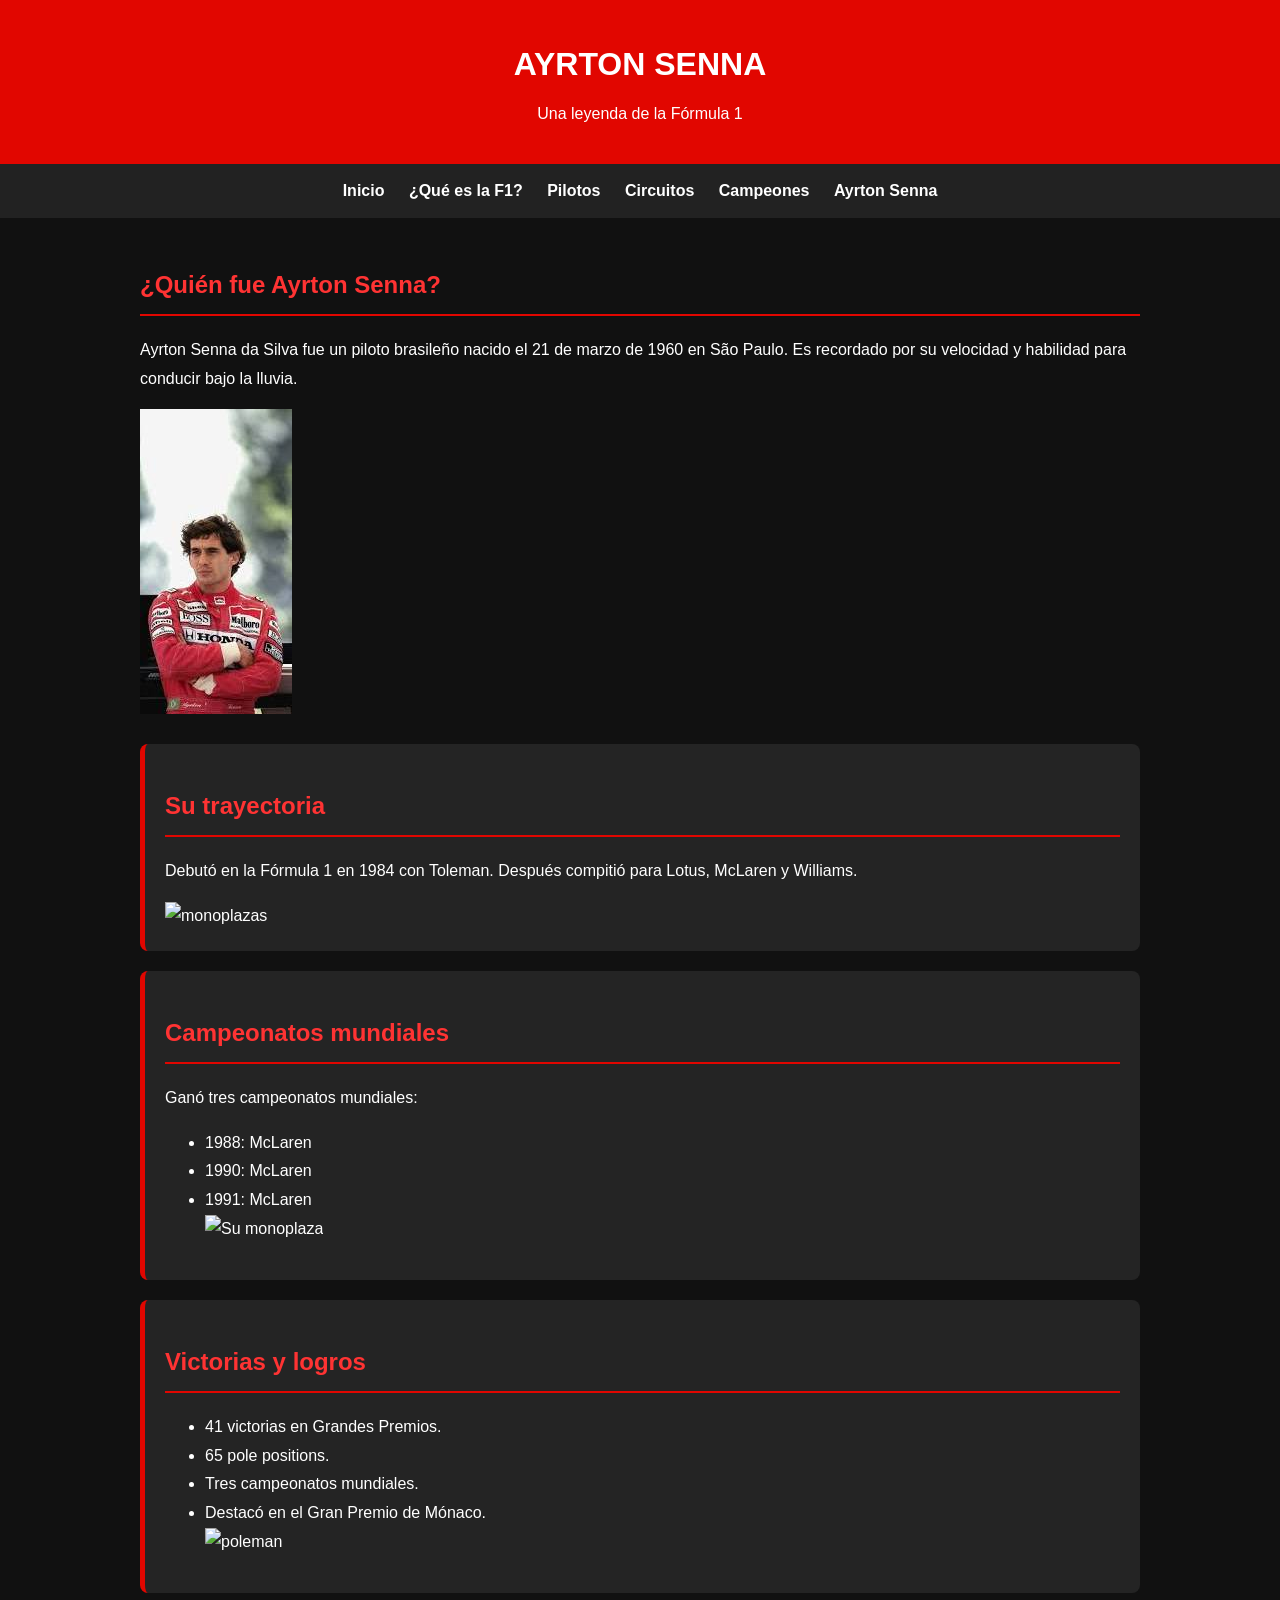
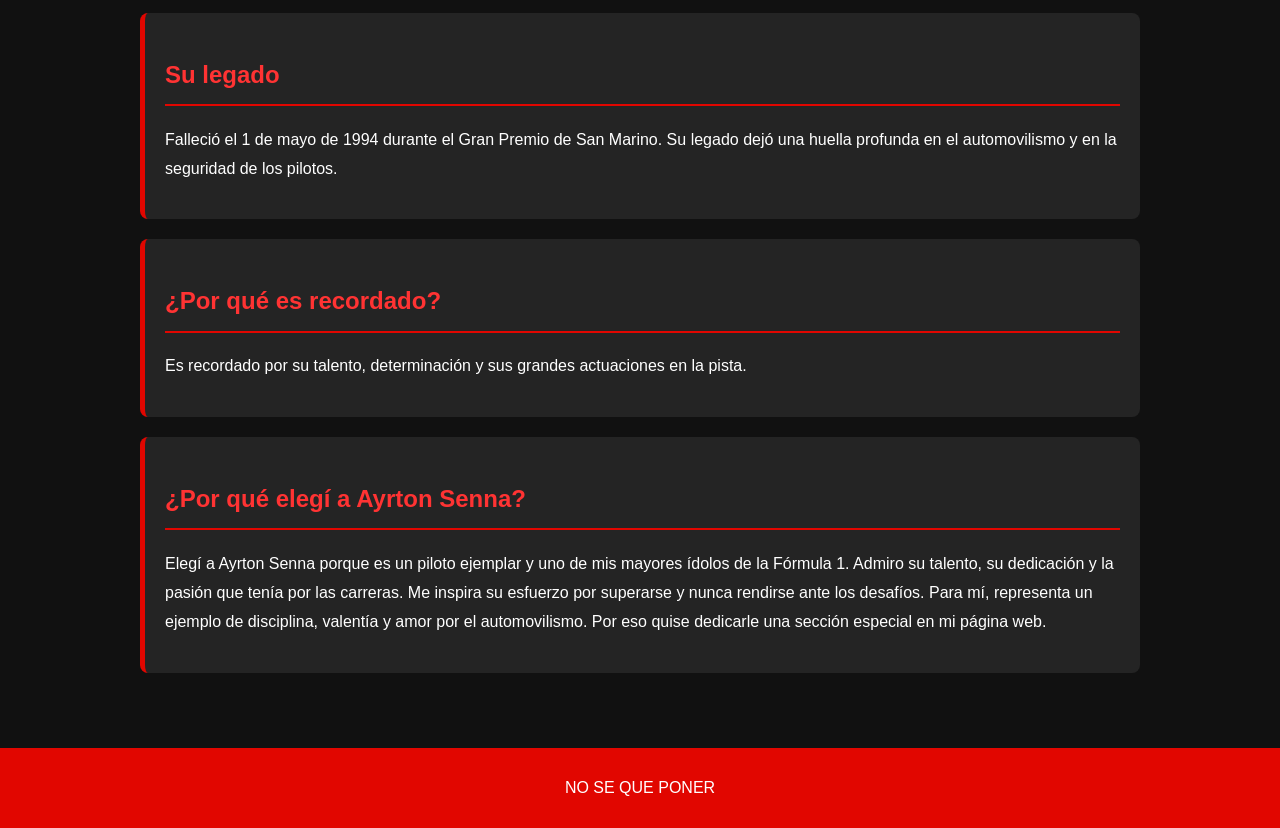
==== ayrton-senna.html @ 9ea551fb "Add files via upload" ====
<!DOCTYPE html>
<html lang="es">
<head>
<meta charset="UTF-8">
<meta name="viewport" content="width=device-width, initial-scale=1.0">
<title>Ayrton Senna - Ian Hernández</title>
<link rel="stylesheet" href="f1.css">
</head>
<body>

<header>
<h1>AYRTON SENNA</h1>
<p>Una leyenda de la Fórmula 1</p>
</header>

<nav>
<a href="index.html">Inicio</a>
<a href="Que%20es%20la%20f1.html">¿Qué es la F1?</a>
<a href="pilotos.html">Pilotos</a>
<a href="circuitos.html">Circuitos</a>
<a href="Ganadores.html">Campeones</a>
<a href="ayrton-senna.html">Ayrton Senna</a>
</nav>

<main>
<h2>¿Quién fue Ayrton Senna?</h2>
<p>Ayrton Senna da Silva fue un piloto brasileño nacido el 21 de marzo de 1960 en São Paulo. Es recordado por su velocidad y habilidad para conducir bajo la lluvia.</p>

<img src="[data-uri]" alt="Ayrton Senna">

<div class="tarjeta">
<h2>Su trayectoria</h2>
<p>Debutó en la Fórmula 1 en 1984 con Toleman. Después compitió para Lotus, McLaren y Williams.</p>
<img src="https://encrypted-tbn0.gstatic.com/images?q=tbn:ANd9GcTsBeGQo1WjZS1o5jkQjMdsUn6uwShtvZuki2ugYShgEA&s=10" alt="monoplazas">
</div>


<div class="tarjeta">
<h2>Campeonatos mundiales</h2>
<p>Ganó tres campeonatos mundiales:</p>
<ul>
<li>1988: McLaren</li>
<li>1990: McLaren</li>
<li>1991: McLaren</li>
<img src="https://encrypted-tbn0.gstatic.com/images?q=tbn:ANd9GcRXb464X8-7bWaFF3sFYK6vTNGx6k1mCALwhRdxD8uzjZyLUpfNioMJclG_&s=10" alt="Su monoplaza">
</ul>
</div>

<div class="tarjeta">
<h2>Victorias y logros</h2>
<ul>
<li>41 victorias en Grandes Premios.</li>
<li>65 pole positions.</li>
<li>Tres campeonatos mundiales.</li>
<li>Destacó en el Gran Premio de Mónaco.</li>
<img src="https://encrypted-tbn0.gstatic.com/images?q=tbn:ANd9GcQj2mlsXj15ZxACWt7pRbfzfhsPu41a2Ru7_gTpYFfvBw&s=10" alt="poleman">
</ul>
</div>

<div class="tarjeta">
<h2>Su legado</h2>
<p>Falleció el 1 de mayo de 1994 durante el Gran Premio de San Marino. Su legado dejó una huella profunda en el automovilismo y en la seguridad de los pilotos.</p>
</div>

<div class="tarjeta">
<h2>¿Por qué es recordado?</h2>
<p>Es recordado por su talento, determinación y sus grandes actuaciones en la pista.</p>
</div>

<div class="tarjeta">
<h2>¿Por qué elegí a Ayrton Senna?
</h2>
<p>Elegí a Ayrton Senna porque es un piloto ejemplar y uno de mis mayores ídolos de la Fórmula 1. Admiro su talento, su dedicación y la pasión que tenía por las carreras. Me inspira su esfuerzo por superarse y nunca rendirse ante los desafíos. Para mí, representa un ejemplo de disciplina, valentía y amor por el automovilismo. Por eso quise dedicarle una sección especial en mi página web.
</p>
</div>


</main>

<footer>
<p>NO SE QUE PONER</p>
</footer>

</body>
</html>
---- f1.css ----
body {
    margin: 0;
    font-family: Arial, sans-serif;
    background: #111;
    color: white;
}

header {
    background: #e10600;
    text-align: center;
    padding: 25px;
}

header img {
    width: 150px;
    max-width: 80%;
}

nav {
    background: #222;
    padding: 18px;
    text-align: center;
}

nav a {
    color: white;
    text-decoration: none;
    margin: 10px;
    font-weight: bold;
}

nav a:hover {
    color: #ff3333;
}

main {
    max-width: 1000px;
    margin: auto;
    padding: 25px;
    line-height: 1.8;
}

h2 {
    color: #ff3333;
    border-bottom: 2px solid #e10600;
    padding-bottom: 8px;
}

.tarjeta {
    background: #242424;
    padding: 20px;
    margin: 20px 0;
    border-left: 5px solid #e10600;
    border-radius: 8px;
}

table {
    width: 100%;
    border-collapse: collapse;
    margin-top: 20px;
}

th, td {
    border: 1px solid #555;
    padding: 12px;
    text-align: center;
}

th {
    background: #e10600;
}

tr:nth-child(even) {
    background: #292929;
}

td img {
    width: 100px;
    border-radius: 8px;
}

footer {
    background: #e10600;
    text-align: center;
    padding: 15px;
    margin-top: 30px;
}

.enlace {
    color: #ff5555;
}
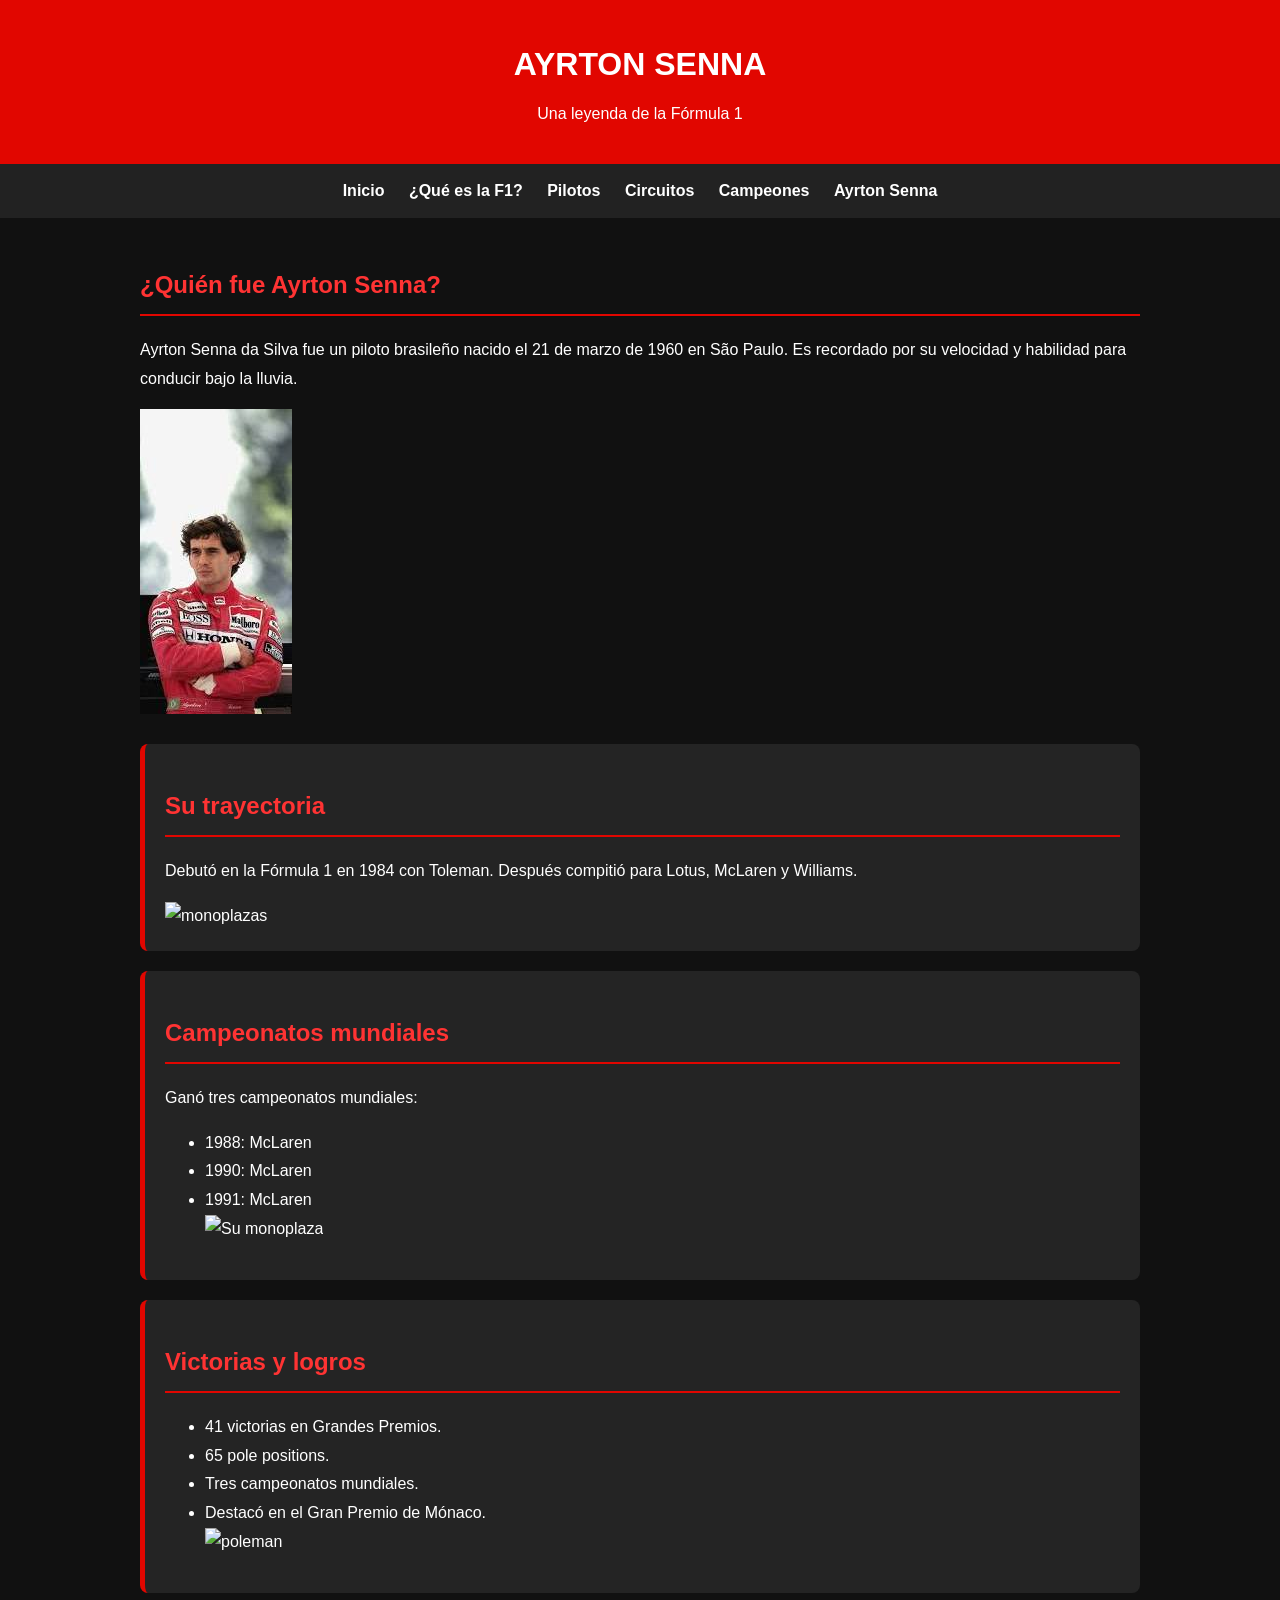
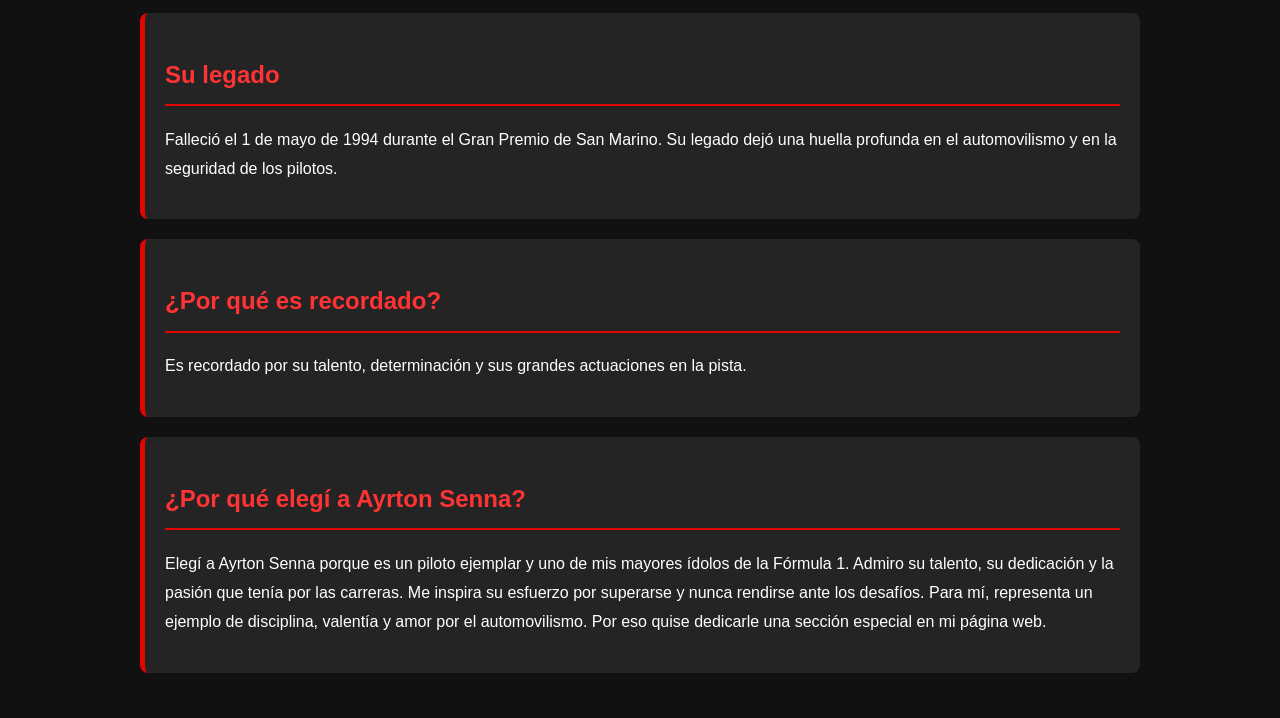
==== commit d1c2944d: "." ====
--- a/ayrton-senna.html
+++ b/ayrton-senna.html
@@ -3,7 +3,7 @@
 <head>
 <meta charset="UTF-8">
 <meta name="viewport" content="width=device-width, initial-scale=1.0">
-<title>Ayrton Senna - Ian Hernández</title>
+<title>Ayrton Senna</title>
 <link rel="stylesheet" href="f1.css">
 </head>
 <body>
@@ -77,9 +77,5 @@
 
 </main>
 
-<footer>
-<p>NO SE QUE PONER</p>
-</footer>
-
 </body>
 </html>
